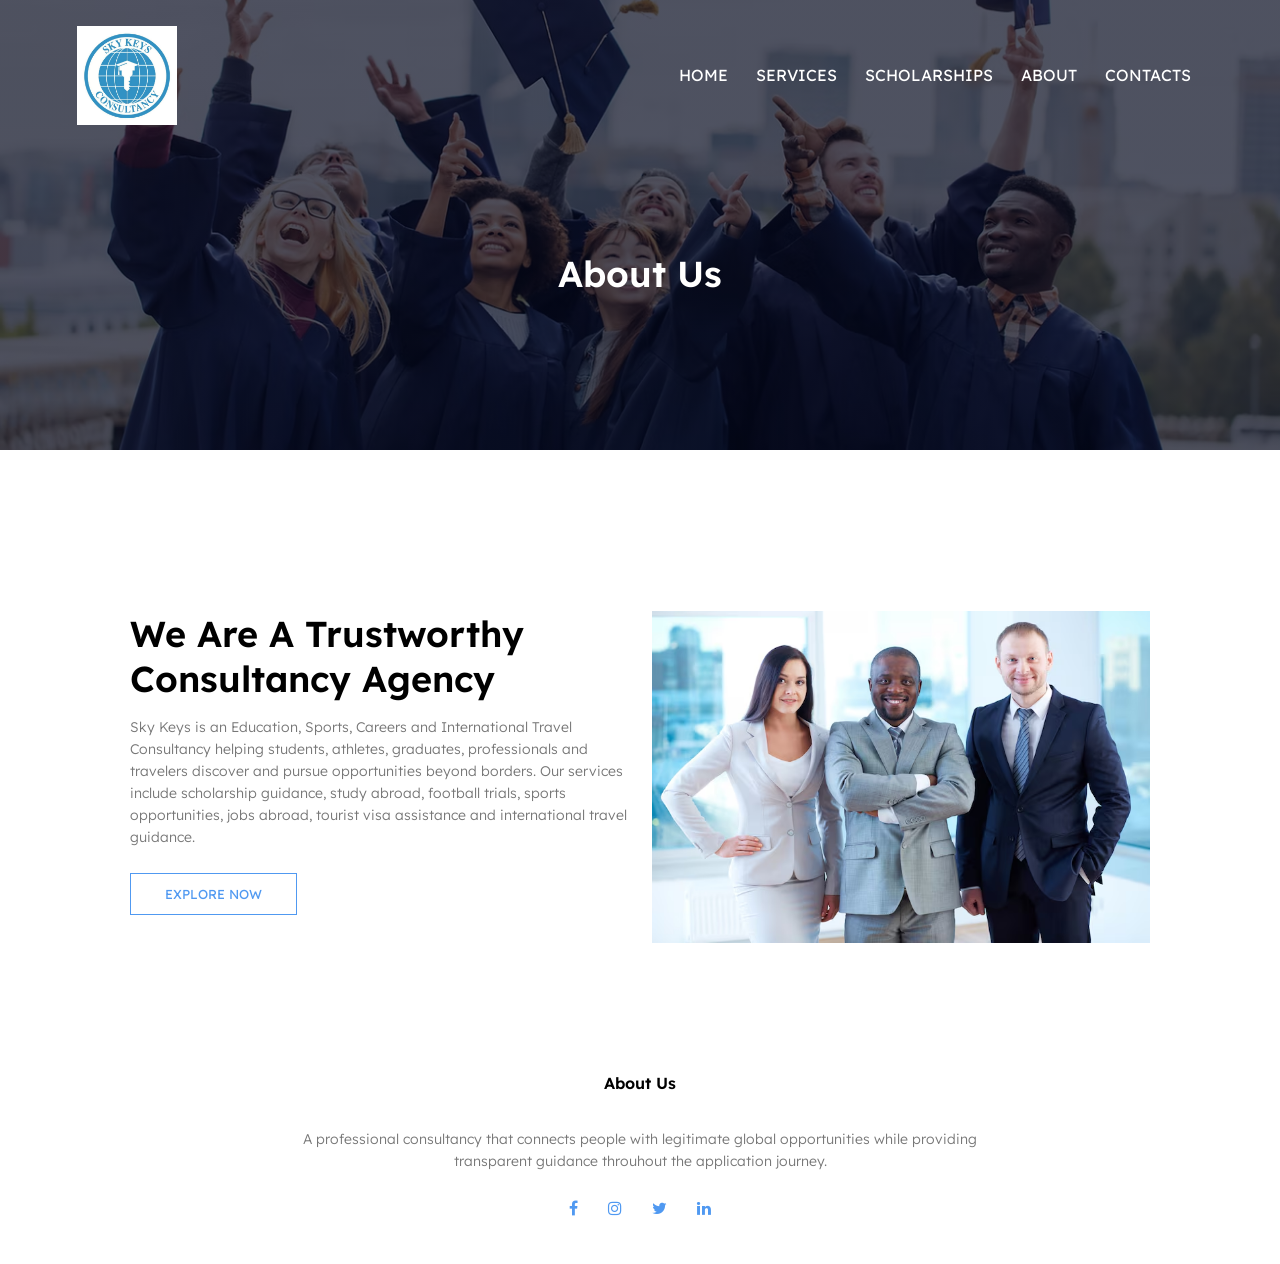
==== about.html @ fbdfc4d4 "finished about page" ====
<html lang="en">
<head>
    <meta charset="UTF-8">
    <meta name="viewport" content="width=device-width, initial-scale=1.0">
    <title>Sky keys Agency.</title>
    <link rel="stylesheet" href="style.css">
    <link rel="preconnect" href="https://fonts.googleapis.com">
<link rel="preconnect" href="https://fonts.gstatic.com" crossorigin>
<link href="https://fonts.googleapis.com/css2?family=EB+Garamond:ital,wght@0,400..800;1,400..800&family=Lexend:wght@100..900&display=swap" rel="stylesheet">
<link rel="stylesheet" href="https://cdnjs.cloudflare.com/ajax/libs/font-awesome/4.7.0/css/font-awesome.min.css">

</head>
<body>
    <section class="sub-header">
        <nav>
            <a href="index.html"> <img src="images/skykeys_logo.jpg"></a>
            <div class="nav-links" id="navLinks">
               <i class="fa fa-times" onclick="hideMenu()"></i>
                <ul>
                    <li><a href="">HOME</a></li>
                    <li><a href="">SERVICES</a></li>
                    <li><a href="">SCHOLARSHIPS</a></li>
                    <li><a href="">ABOUT</a></li>
                    <li><a href="">CONTACTS</a></li>
                </ul>
            </div>
           <i class="fa fa-bars" onclick="showMenu()"></i>
        </nav>
        <h1>About Us</h1>
       
    </section>

    <!-- About us content -->
    <section class="about-us">
        <div class="row">
            <div class="about-col">
                <h1>We Are A Trustworthy Consultancy Agency</h1>
                <p>
                  Sky Keys is an Education, Sports, Careers and International Travel Consultancy helping students, athletes, graduates, professionals and travelers discover and pursue opportunities beyond borders. Our services include scholarship guidance, study abroad, football trials, sports opportunities, jobs abroad, tourist visa assistance and international travel guidance.  
                </p>
                <a href="" class="hero-btn blue-btn">EXPLORE NOW</a>
            </div>
            <div class="about-col">
                <img src="images/professionals.avif" >
            </div>
        </div>
    </section>
     <!------ Footer ------>
    <section class="footer">
        <h4>About Us</h4>
        <p>A professional consultancy that connects people with legitimate global opportunities while providing <br>transparent guidance throuhout the application journey.</p>
        <div class="icons">
            <i class="fa fa-facebook"></i>
            <i class="fa fa-instagram"></i>
            <i class="fa fa-twitter"></i>
            <i class="fa fa-linkedin"></i>  
        </div>
    </section>

    <!----- Javascript for Toggle Menu ----->
    
    <script>
        var navLinks = document.getElementById("navLinks");
        function hideMenu(){
            navLinks.style.right = "-200px"
        }
        function showMenu(){
            navLinks.style.right = "0"
        }
    </script>
</body>
</html>
---- style.css ----
*{
    margin: 0;
    padding: 0;
    /*font-family: "EB Garamond", serif;*/
    font-family: "Lexend", sans-serif;
}
.header{
    min-height: 100vh;
    width: 100%;
    background-image: linear-gradient(rgba(4,9, 30, 0.7), rgba(4,9, 30, 0.7)),url(images/bg_banner.jpg); 
    background-position: center;
    background-size: cover;
    background-repeat: no-repeat;
    position: relative;
    overflow-x: hidden;
}
nav{
    display: flex;
    padding: 2% 6%;
    justify-content: space-between;
    align-items: center;
}
nav img{
    width: 100px;
}
.nav-links{
    flex: 1;
    text-align: right;
}
.nav-links ul li{
    list-style: none;
    display: inline-block;
    padding: 8px 12px;
    position: relative;
}

.nav-links ul li a{
    color: #fff;
    text-decoration: none;
}
.nav-links ul li::after{
    content: "";
    width: 0;
    height: 2px;
    background: #5099f1;
    display: block;
    margin: auto;
    transition: 0.5s;
}
.nav-links ul li:hover::after{
    width: 100%;
}
.text-box{
    width: 90%;
    color: #fff;
    position: absolute;
    top: 50%;
    left: 50%;
    transform: translate(-50%,-50%);
    text-align: center;
}
.text-box h1{
    font-size: 62px;
}
.text-box p{
    margin: 10px 0 40px;
    font-size: 14px;
    color: #fff;
}
.hero-btn{
    display: inline-block;
    text-decoration: none;
    color: #fff;
    border: 1px solid #fff;
    padding: 12px 34px;
    font-size: 13px;
    background: transparent;
    position: relative;
    cursor: pointer;
}
.hero-btn:hover{
    border: 1px solid #5099f1;
    background: #5099f1;
    transition: 1s;
}
nav .fa{
    display: none;
}

@media (max-width: 700px) {

.text-box h1{
    font-size: 20px;
} 
.nav-links ul li{
    display: block;
}
.nav-links{
    position: absolute;
    background: #5099f1;
    height: 100vh;
    width: 200px;
    top: 0;
    right: -200px;
    text-align: left;
    z-index: 2;
    transition: 0.5s;
}
nav .fa{
    display: block;
    color: #fff;
    margin: 10px;
    font-size: 22px;
    cursor: pointer;
}
.nav-links ul{
    padding: 30px;
}
}

/* ------- Services ------ */

.services{
    width: 80%;
    margin: auto;
    text-align: center;
    padding: 100px 0 ;
}
h1{
    font-size: 36px;
    font-weight: 600;
}

p{
    color: #777;
    font-size: 14px;
    font-weight: 300;
    line-height: 22px;
    padding: 10px;
}
.service-row{
    margin-top: 5%;
    display: grid;
    grid-template-columns: repeat(3, minmax(0, 1fr));
    grid-template-rows: repeat(2, auto);
    gap: 20px;
}
.service-col{
    flex-basis: 31%;
    background: #fff3f3;
    border-radius: 10%;
    margin-bottom: 5%;
    padding: 20px 12px;
    box-sizing: border-box;
    transition: 0.5s;
}
h3{
    text-align: center;
    font-weight: 600;
    margin: 10px 0;
}
.service-col:hover{
    box-shadow: 0 0 20px 0 rgba(0,0,0, 0.2);
}

@media(max-width:700px ){ 
    .service-row{
        display: flex;
        flex-direction: column;
    }
     
}



/*--------- Who we serve -------*/
.row {
    display: grid;
    grid-template-columns: repeat(auto-fit, minmax(180px, 1fr));
    gap: 20px;
    margin-top: 5%;
}

.beneficiaries{
    width: 70%;
    margin: auto;
    text-align: center;
    padding-top:50px;
}
.beneficiaries-col{
    position: relative;
    width: 100%;
    height: 400px;
    border-radius: 10px;
    overflow: hidden;
}
.beneficiaries-col img{
    display: block;
    width: 100%;
    height: 100%;
    object-fit: cover;
}
.layer{
    position: absolute;
    inset: 0;
    background:transparent;
    display: flex;
    align-items: top ;
    justify-content: center;
    transition: 0.5s;
}
.layer:hover{
background: rgba(83, 176, 244, 0.7);
}
.layer h3{
    width: 100%;
    font-weight: 500;
    color: #fff;
    font-size: 26px;
    bottom: 0;
    left: 50%;
    transform: translateX(-50%);
    position: absolute;
    opacity: 0;
    transition: 0.5s; 
}
.layer:hover h3{
    bottom: 49%;
    opacity: 1;
}

/* ---------- testimonials ------------ */
.testimonials{
    width: 80%;
    margin: auto;
    padding-top: 100px;
    text-align: center;
}
.testimonials-col{
    flex-basis: 44%;
    border-radius: 10px;
    margin-bottom: 5%;
    text-align: left;
    background: rgba(83, 176, 244, 0.7);
    padding: 25px;
    cursor: pointer;
    display: flex;   
}
.testimonials-col img{
    height: 40px;
    margin-left: 5px;
    margin-right: 30px;
    border-radius: 50%;
}
.testimonials-col p{
    padding: 0;
}
.testimonials-col h3{
    margin-top: 15px;
    text-align: left;

}
.testimonials-col .fa{
    color:gold;
}
@media (max-width: 700px) {
    .testimonials-col img{
    margin-left: 0px;
    margin-right: 15px;
}
}

/* -------- call for action ---------- */
.cfa{
    margin: 100px auto;
    width: 80%;
    background-image: linear-gradient(rgba(0,0,0,0.7),rgba(0,0,0,0.7)), url(images/banner.avif);
    background-position: center;
    background-size: cover;
    border-radius: 10px;
    text-align: center;
    padding: 100px 0;
}
.cfa h1{
    color: #fff;
    margin-bottom: 40px;
    padding: 0;
}
@media (max-width: 700px) {
    .cfa h1{
        font-size: 24px;
    } 
}

/* -------- footer ---------- */

.footer{
    width: 100%;
    text-align: center;
    padding: 30px 0;
}
.footer h4{
    margin-bottom: 25px;
    margin-top:20px;
    font-weight: 600;
}
.icons .fa{
    color:  #5099f1;
    margin: 0 13px;
    cursor: pointer;
    padding: 18px 0;
}


/*------------- about us page --------------*/
.sub-header{
    min-height: 50vh;
    width: 100%;
    background-image: linear-gradient(rgba(4,9,30,0.7), rgba(4,9,30,0.7)), url(images/background.avif);
    background-position: center;
    background-size: cover;
    text-align: center;
    color: #fff;
    position: relative;
    overflow-x: hidden;
    overflow-y: hidden;
}

.sub-header h1{
    margin-top: 100px;
    margin-bottom: 30px;
}
.about-us{
    width: 80%;
    margin: auto;
    padding-top: 80px;
    padding-bottom: 50px;
}
.about-col{
    flex-basis: 48%;
    padding: 30px 2px;
}

.about-col img{
    width: 100%;
}
.about-col h1{
    padding-top: 0;
}
.about-col p{
    padding: 15px 0 25px;
}
.blue-btn{
    border: 1px solid #5099f1;
    background: transparent;
    color: #5099f1;
}
.blue-btn:hover{
    color: #fff;
}
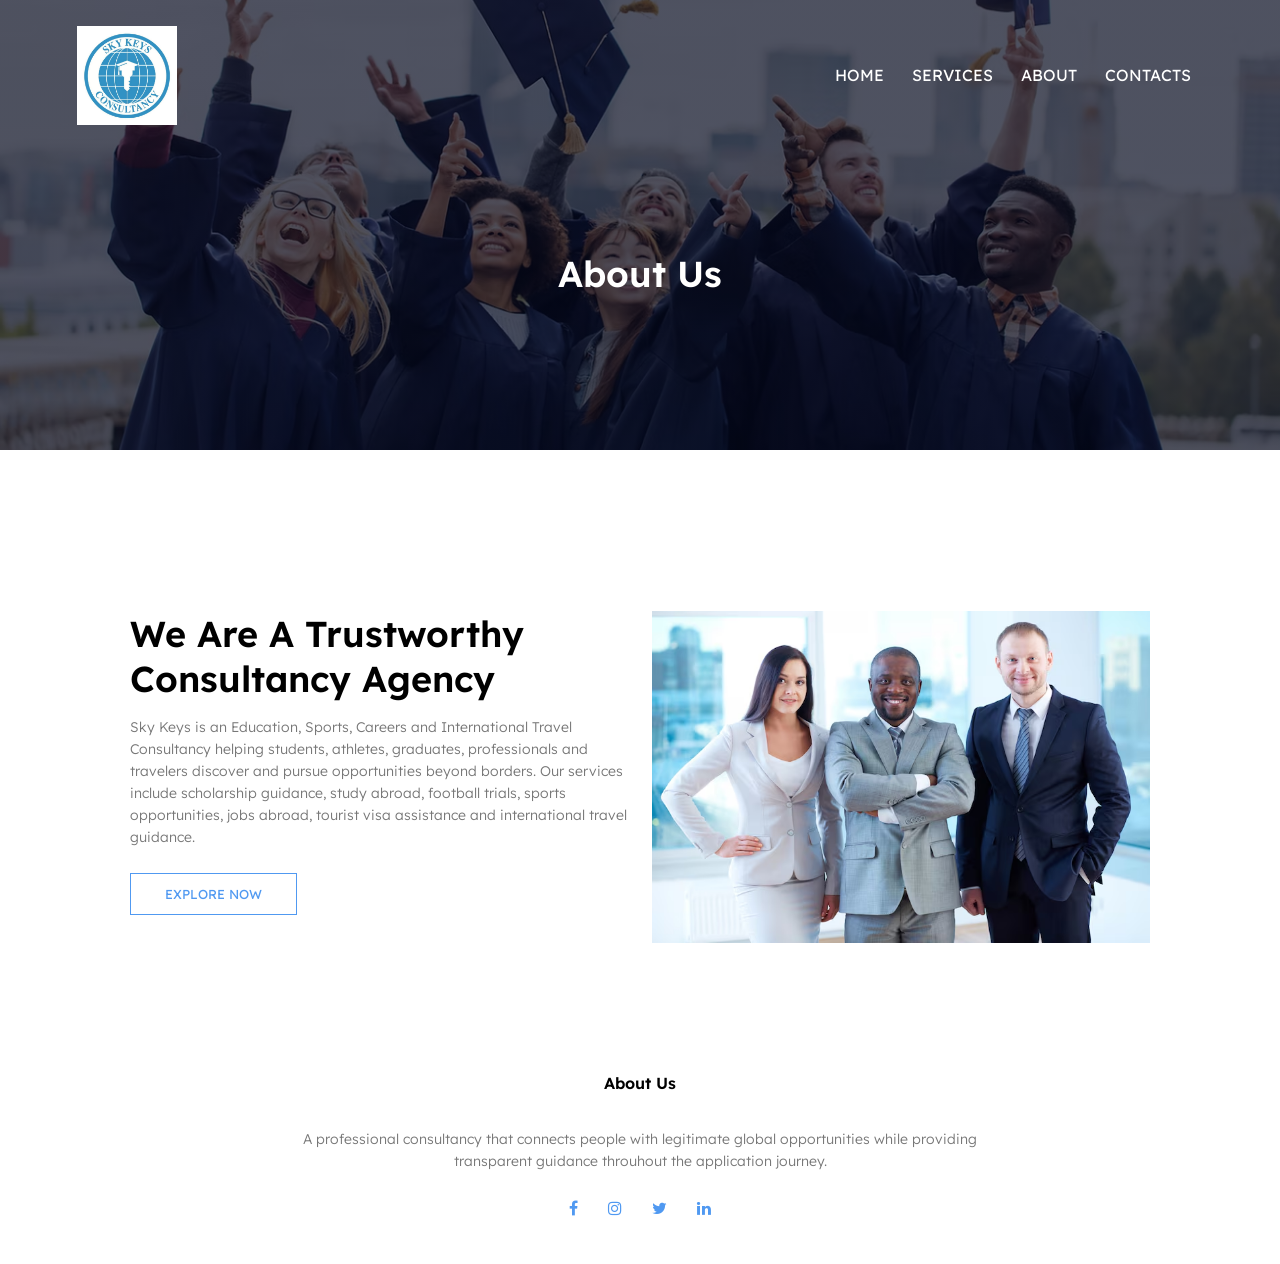
==== commit bae861af: "added the services page" ====
--- a/about.html
+++ b/about.html
@@ -19,7 +19,7 @@
                 <ul>
                     <li><a href="">HOME</a></li>
                     <li><a href="">SERVICES</a></li>
-                    <li><a href="">SCHOLARSHIPS</a></li>
+                    <!-- <li><a href="">SCHOLARSHIPS</a></li> -->
                     <li><a href="">ABOUT</a></li>
                     <li><a href="">CONTACTS</a></li>
                 </ul>
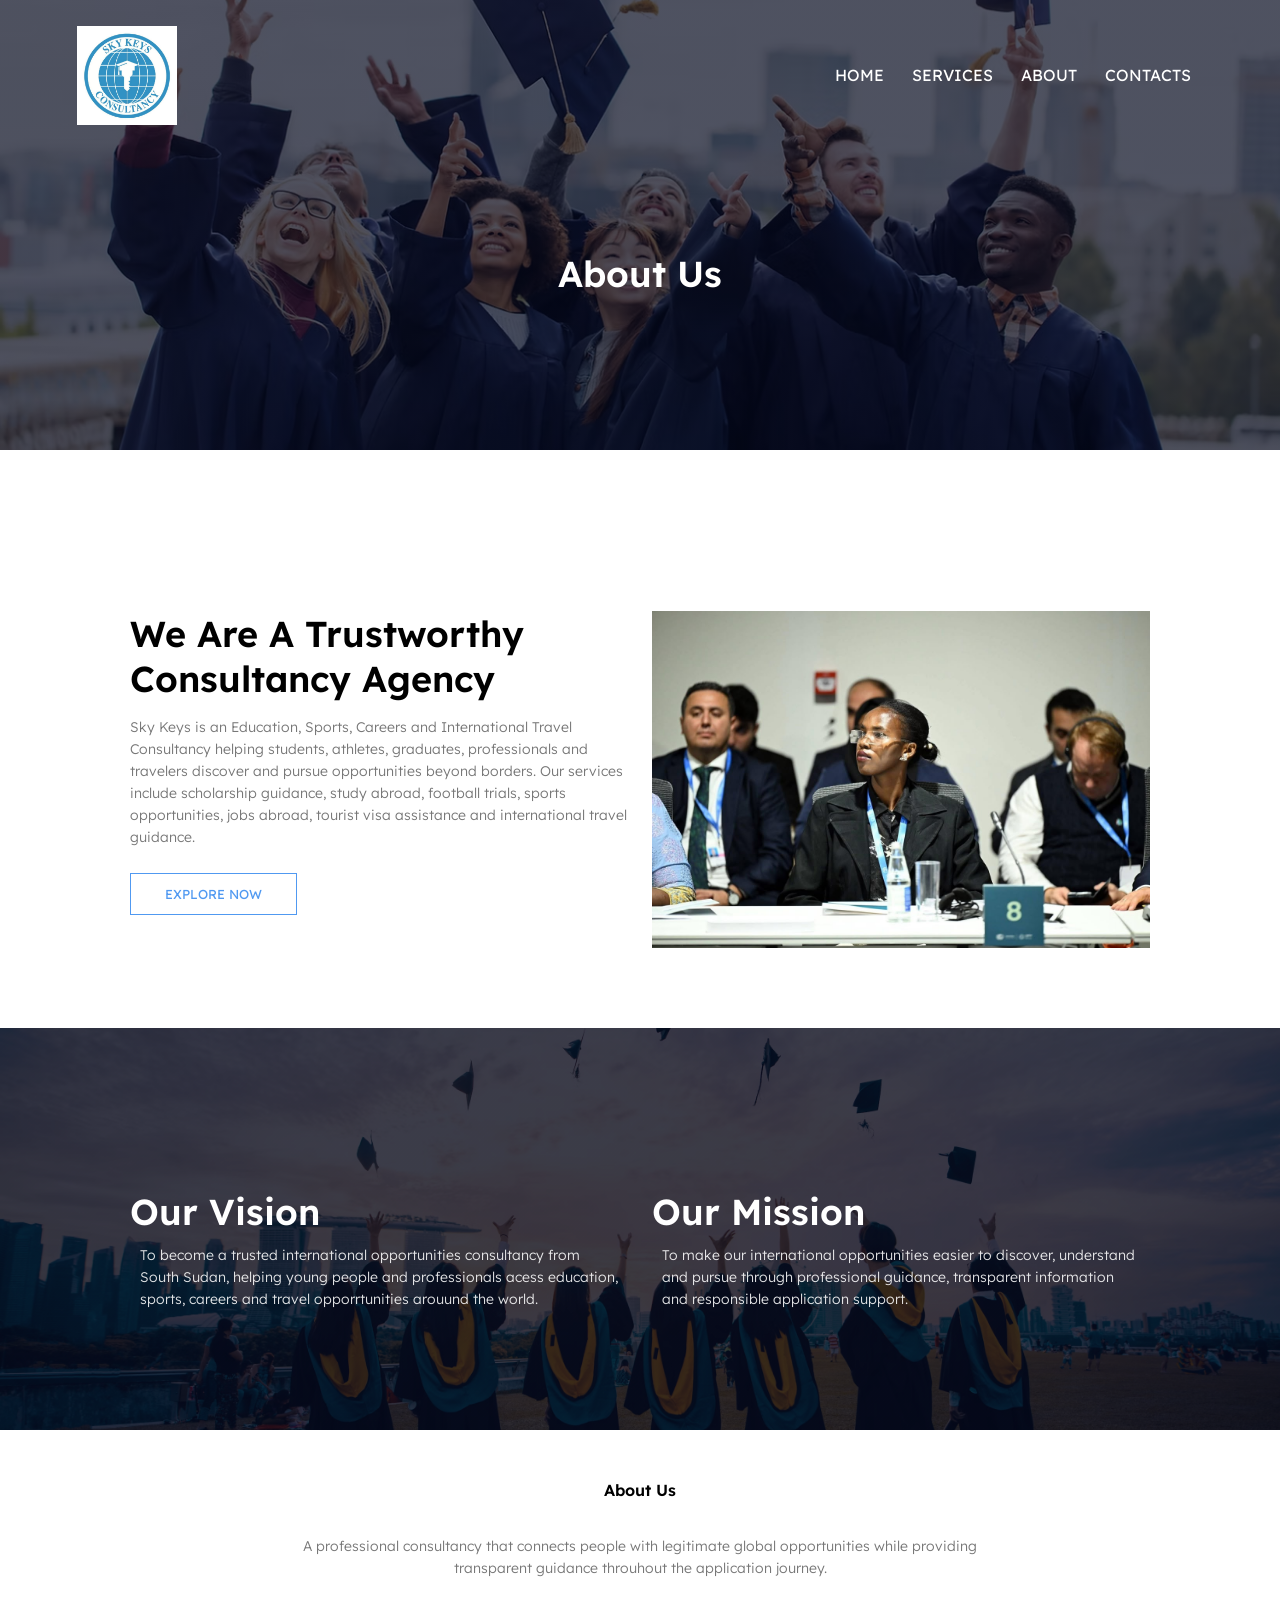
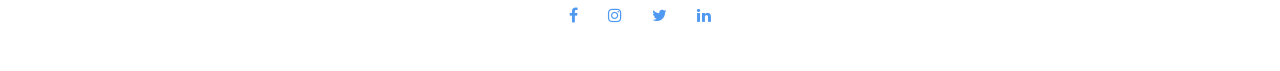
==== commit 4991d9ed: "modified the navigation between pages" ====
--- a/about.html
+++ b/about.html
@@ -17,11 +17,10 @@
             <div class="nav-links" id="navLinks">
                <i class="fa fa-times" onclick="hideMenu()"></i>
                 <ul>
-                    <li><a href="">HOME</a></li>
-                    <li><a href="">SERVICES</a></li>
-                    <!-- <li><a href="">SCHOLARSHIPS</a></li> -->
-                    <li><a href="">ABOUT</a></li>
-                    <li><a href="">CONTACTS</a></li>
+                    <li><a href="index.html">HOME</a></li>
+                    <li><a href="services.html">SERVICES</a></li>
+                    <li><a href="about.html">ABOUT</a></li>
+                    <li><a href="contact.html">CONTACTS</a></li>
                 </ul>
             </div>
            <i class="fa fa-bars" onclick="showMenu()"></i>
@@ -41,10 +40,24 @@
                 <a href="" class="hero-btn blue-btn">EXPLORE NOW</a>
             </div>
             <div class="about-col">
-                <img src="images/professionals.avif" >
+                <img src="images/aboutUs.jpg" >
             </div>
         </div>
     </section>
+    <!-- our vision -->
+     <section class="vision">
+        <div class="row">
+            <div class="vision-col">
+            <h1>Our Vision</h1>
+            <p>To become a trusted international opportunities consultancy from South Sudan, helping young people and professionals acess education, sports, careers and travel opporrtunities arouund the world.</p>
+        </div>
+        <div class="mission-col">
+            <h1>Our Mission</h1>
+            <p>To make our international opportunities easier to discover, understand and pursue through professional guidance, transparent information and responsible application support.</p>
+        </div>
+        </div>
+        
+     </section>
      <!------ Footer ------>
     <section class="footer">
         <h4>About Us</h4>
--- a/style.css
+++ b/style.css
@@ -13,6 +13,7 @@
     background-repeat: no-repeat;
     position: relative;
     overflow-x: hidden;
+    box-sizing: border-box;
 }
 nav{
     display: flex;
@@ -96,7 +97,7 @@
     display: block;
 }
 .nav-links{
-    position: absolute;
+    position:fixed ;
     background: #5099f1;
     height: 100vh;
     width: 200px;
@@ -323,7 +324,7 @@
     color: #fff;
     position: relative;
     overflow-x: hidden;
-    overflow-y: hidden;
+    box-sizing: border-box;
 }
 
 .sub-header h1{
@@ -357,4 +358,69 @@
 }
 .blue-btn:hover{
     color: #fff;
+}
+.vision{
+    width: 100%;
+    box-sizing: border-box;
+    padding: 80px 10%;
+    background-image: linear-gradient(rgba(4, 9, 30, 0.78), rgba(4, 9, 30, 0.78)), url(images/banner.avif);
+    background-position: center;
+    background-size: cover;
+}
+.vision-col{
+    flex-basis: 48%;
+    padding: 30px 2px;
+    color: #fff;
+}
+.mission-col{
+    flex-basis: 48%;
+    padding: 30px 2px;
+    color: #fff;
+}
+.vision-col h1,
+.mission-col h1{
+    color: #fff;
+}
+.vision-col p,
+.mission-col p{
+    color: rgba(255, 255, 255, 0.88);
+}
+
+/* -------- contact us ------- */
+
+.contact-us{
+     width: 80%;
+     margin: auto;
+}
+.contact-col{
+    flex-basis: 48%;
+    margin-bottom: 30px;
+}
+.contact-col div{
+    display: flex;
+    align-items: center;
+    margin-bottom: 40px;
+}
+.contact-col div .fa{
+    font-size: 28px;
+    color:#5099f1;
+    margin: 10px;
+    margin-right: 30px;
+}
+.contact-col div p{
+    padding: 0;
+}
+.contact-col div h5{
+    font-size: 20px;
+    margin-bottom: 5px;
+    color: #555;
+    font-weight: 400;
+}
+.contact-col input, .contact-col textarea{
+    width: 100%;
+    padding: 15px;
+    margin-bottom: 17px;
+    outline: none;
+    border: 1px solid #ccc;
+    
 }
